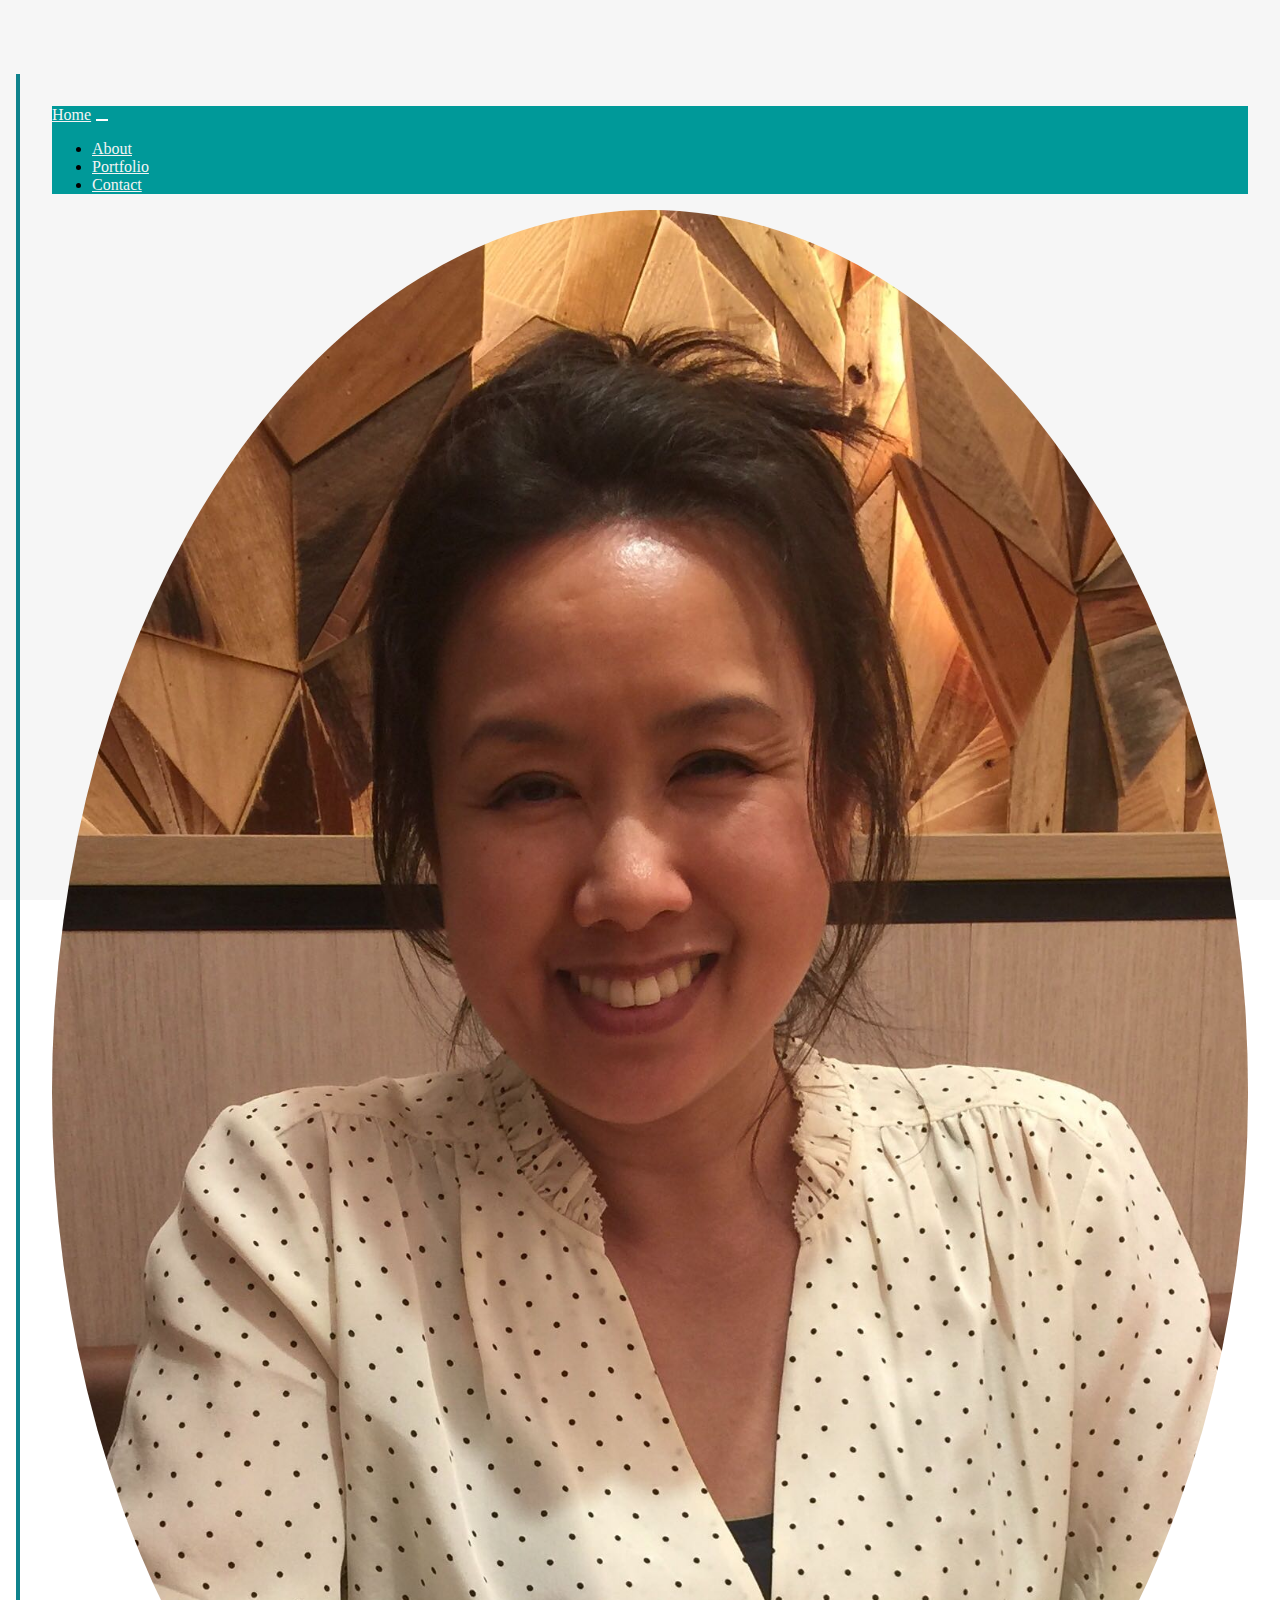
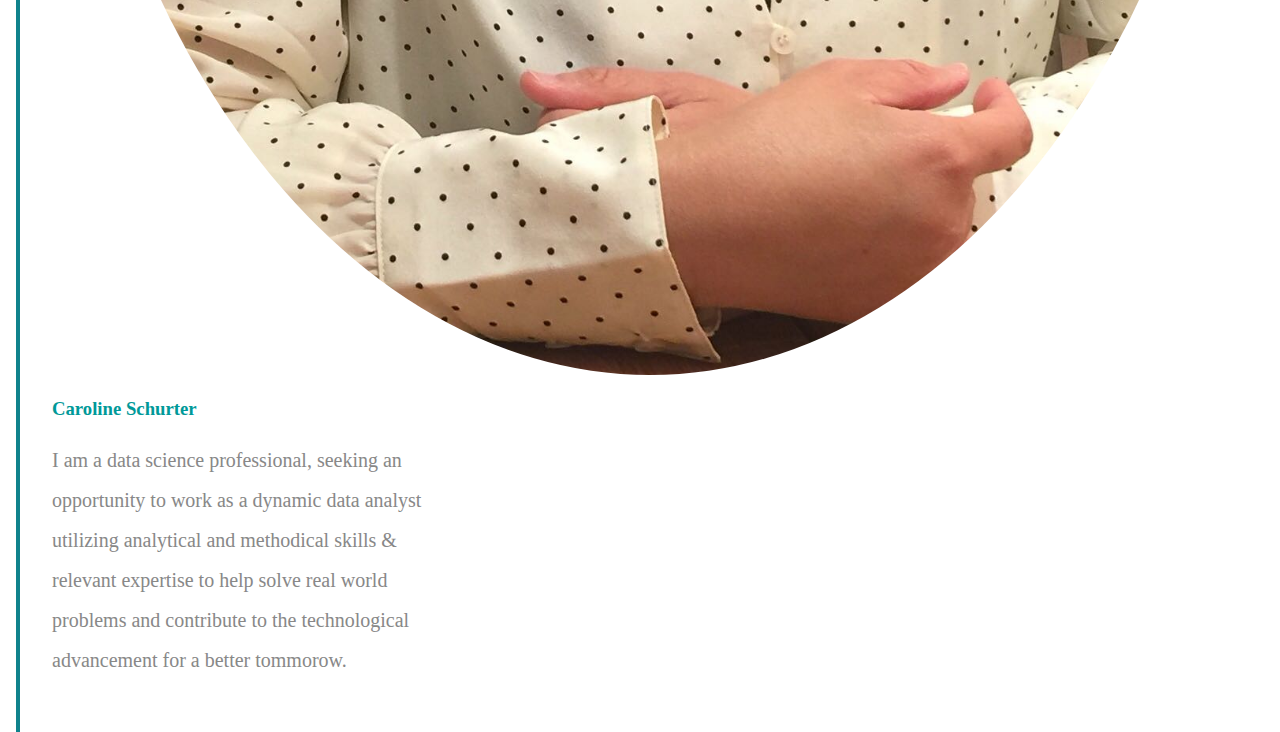
==== about.html @ fe6efc15 "updated files" ====
<!doctype html>
<html lang="en">
  <head>
    <!-- Required meta tags -->
    <meta charset="utf-8">
    <meta name="viewport" content="width=device-width, initial-scale=1, shrink-to-fit=no">
    <link rel="stylesheet" type="text/css" href="about.css">
    <link rel="stylesheet" type="text/css" href="main.css">
    <!-- Bootstrap CSS -->
    <link rel="stylesheet" href="https://stackpath.bootstrapcdn.com/bootstrap/4.1.3/css/bootstrap.min.css" integrity="sha384-MCw98/SFnGE8fJT3GXwEOngsV7Zt27NXFoaoApmYm81iuXoPkFOJwJ8ERdknLPMO" crossorigin="anonymous">
<!-- Optional JavaScript -->
    <!-- jQuery first, then Popper.js, then Bootstrap JS -->
    <script src="https://code.jquery.com/jquery-3.3.1.slim.min.js" integrity="sha384-q8i/X+965DzO0rT7abK41JStQIAqVgRVzpbzo5smXKp4YfRvH+8abtTE1Pi6jizo" crossorigin="anonymous"></script>
    <script src="https://cdnjs.cloudflare.com/ajax/libs/popper.js/1.14.3/umd/popper.min.js" integrity="sha384-ZMP7rVo3mIykV+2+9J3UJ46jBk0WLaUAdn689aCwoqbBJiSnjAK/l8WvCWPIPm49" crossorigin="anonymous"></script>
    <script src="https://stackpath.bootstrapcdn.com/bootstrap/4.1.3/js/bootstrap.min.js" integrity="sha384-ChfqqxuZUCnJSK3+MXmPNIyE6ZbWh2IMqE241rYiqJxyMiZ6OW/JmZQ5stwEULTy" crossorigin="anonymous"></script>
    <title>About Me</title>
  </head>
  <body>
    <div class="overlay">
    <div class="container about">
    <div class="description">
        <header class="header">
          <nav class="navbar navbar-expand-lg fixed-top primary ">  
            <a class="navbar-brand" href="index.html">Home</a>
              <button class="navbar-toggler" type="button" data-toggle="collapse" data-target="#navbarSupportedContent" aria-controls="navbarSupportedContent" aria-expanded="false" aria-label="Toggle navigation">  
              <span class="navbar-toggler-icon"></span>
              </button>
            <div class="collapse navbar-collapse " id="navbarSupportedContent">     
              <ul class="navbar-nav mr-4">
                <li class="nav-item">
                    <a class="nav-link" data-value="about" href="about.html">About</a>        
                </li>  
                <li class="nav-item">
                  <a class="nav-link " data-value="portfolio" href="portfolio.html">Portfolio</a>    
                </li>
                <li class="nav-item"> 
                  <a class="nav-link " data-value="contact" href="contact.html">Contact</a>       
                </li> 
              </ul> 
            </div>
          </nav>
        </header>

        
            <div class="row">
              <!-- left side-->
              <div class="col-lg-4 col-md-4 col-sm-12">
                  <img src="personal.jpg" class="img-fluid">
                  <!--<span class="text-justify">S.Web Developer</span>-->
              </div>

              <div class="col-lg-8 col-md-8 col-sm-12 desc">
          
                <h3>Caroline Schurter</h3>
                <p style="width:400px;">
                  I am a data science professional, seeking an opportunity to work
                  as a dynamic data analyst utilizing analytical and methodical skills & relevant expertise
                  to help solve real world problems and contribute to the technological advancement for a better tommorow.
                  </p>
              </div>
            </div>  
</div>
</div>
</div>

           
</body>
</html>
---- about.css ----
.about{
    margin: 4em 0;
    padding: 1em;
    position: relative;
   }
   .about h1{
    color:#009999;
    margin: 2em;
   }
   .about img{
    height: 100%;
       width: 100%;
       border-radius: 50%
   }
   .about span{
    display: block;
    color: #888;
    position: absolute;
    left: 115px;
   }
   .about .description{
    padding: 2em;
    border-left:4px solid #10828C;
   }
   .about .description h3{
    color: #009999;
   }
   .about .description p{
    line-height:2;
    color:#888;
   }
---- main.css ----
.navbar{ background:#009999;}
.nav-link , .navbar-brand{ color: #f4f4f4; cursor: pointer;}
.nav-link{ margin-right: 1em !important;}
.nav-link:hover{ background: #f4f4f4; color: #009999; }
.navbar-collapse{ justify-content: flex-end;}
.navbar-toggler{  background:#fff !important;}
.navbar-collapse{
    justify-content: flex-end;
   }
.bg-dark{background-color:#343a40!important}
.bg-primary{background-color:#007bff!important}
/*header style*/
.home_header{
    background-image: url("background.jpg");
    background-attachment: fixed;
    background-size: cover;
    background-position: center;
    height:1000px;
   }
   .overlay{
    position: absolute;
    min-height: 100%;
    min-width: 100%;
    left: 0;
    top: 0;
    background: rgba(244, 244, 244, 0.79);
   }
   .description{
    position: absolute;
    top: 30%;
    margin: auto;
    padding: 2em;
}
.description h1{
 /*color:#F97300;*/
color:#009999;
}
.description p{
 color:#666;
 font-size: 20px;
 /*width: 50%;*/
 line-height: 1.5;
}
.description button{
 /*border:1px  solid #F97300;*/
 border:1px  solid #009999;
 /*background:#F97300;*/
 background: #009999;
 color:#fff;
}

/*Contact CSS*/

.contact-form{
    margin: 6em 0;
    position: relative;  
   }
   .contact-form h1{
    padding:2em 1px;
    color: #009999; 
   }
   .contact-form .right{
    max-width: 600px;
   }
   .contact-form .right .btn-secondary{
    background:  #009999;
    color: #fff;
    border:0;
   }
   .contact-form .right .form-control::placeholder{
    color: #888;
    font-size: 16px;
   }
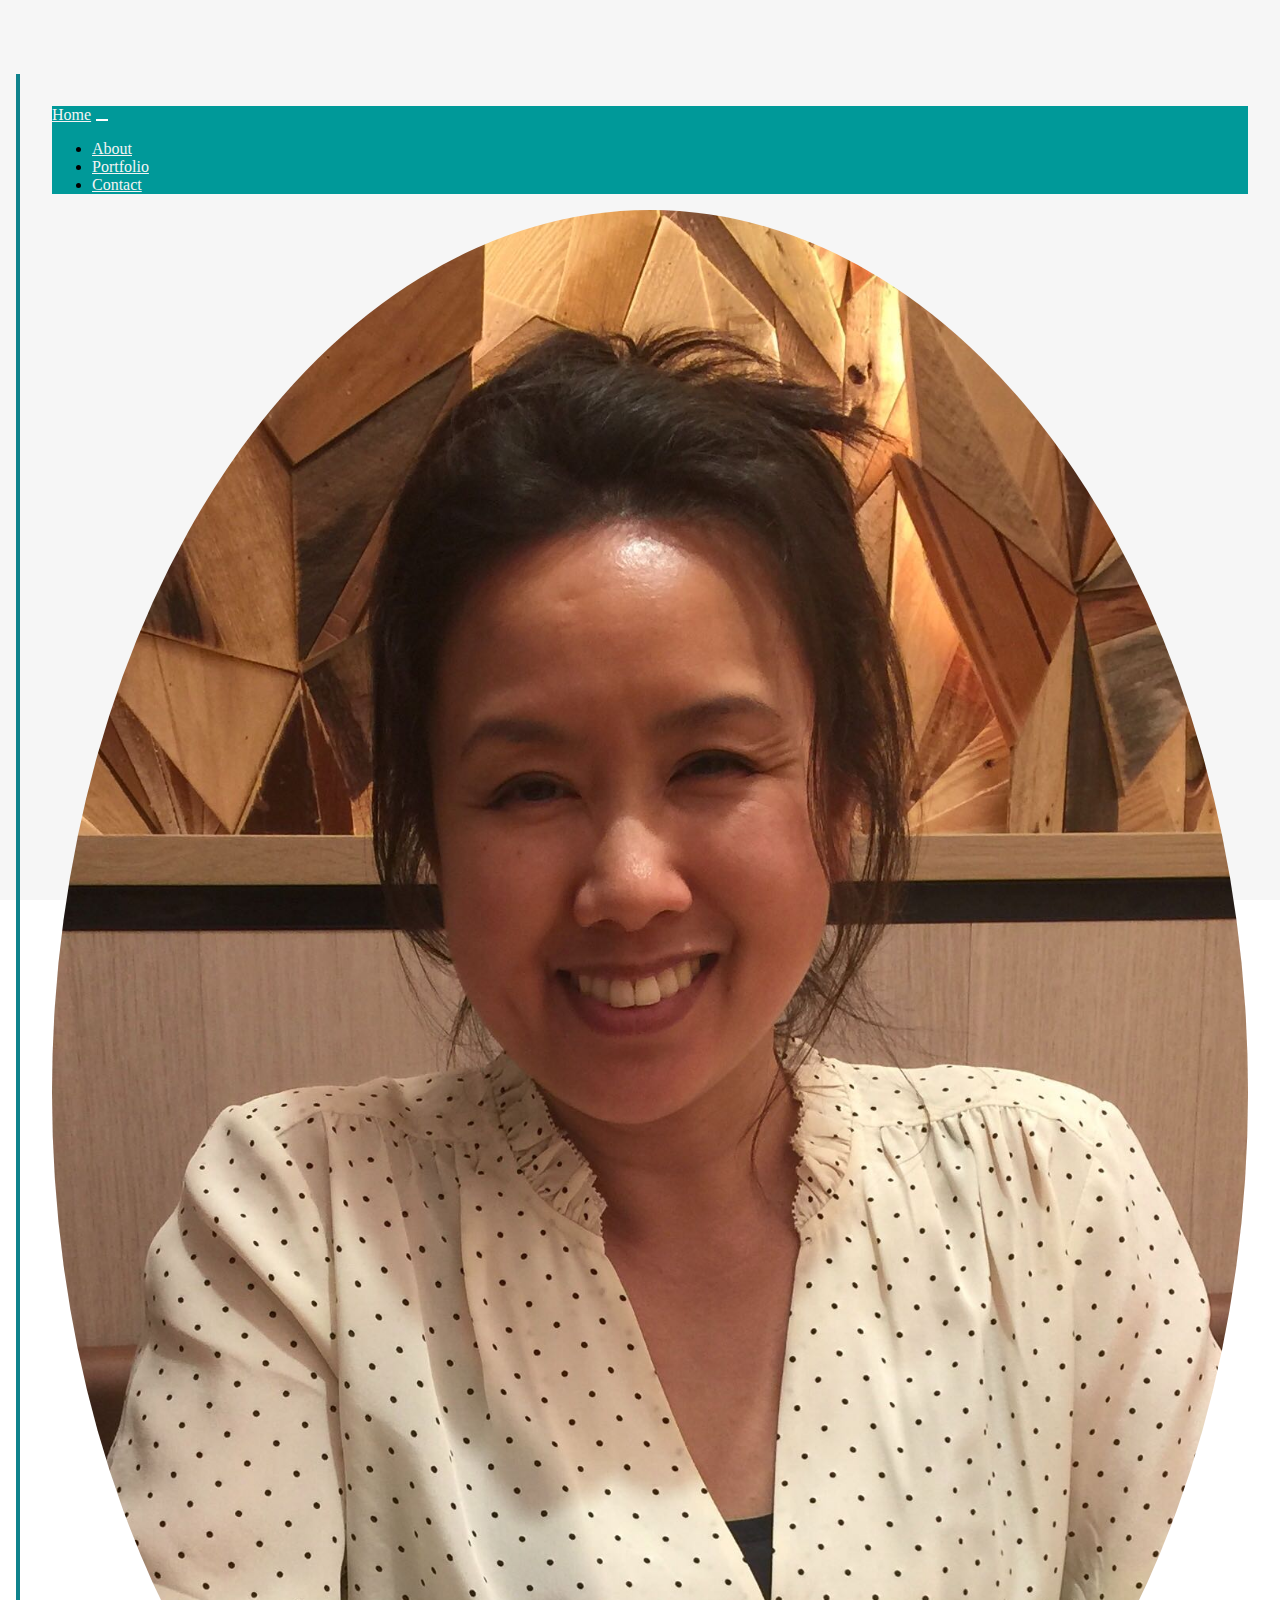
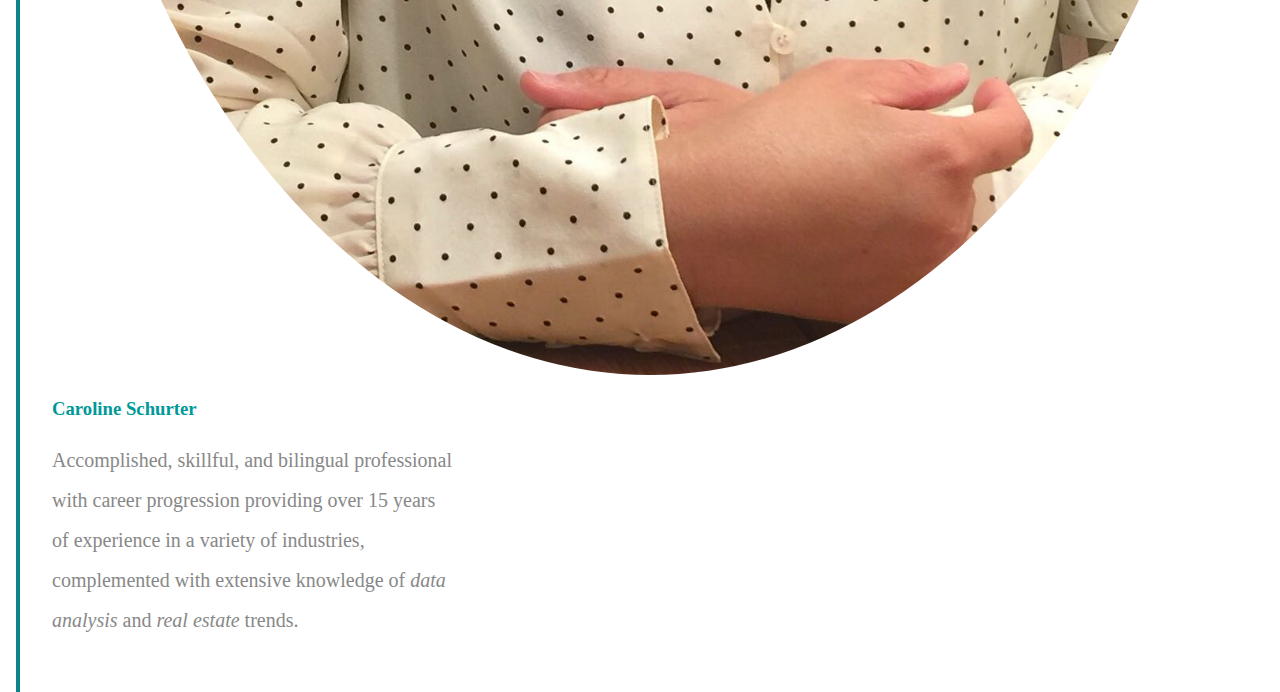
==== commit f5b44401: "updates" ====
--- a/about.html
+++ b/about.html
@@ -53,9 +53,8 @@
           
                 <h3>Caroline Schurter</h3>
                 <p style="width:400px;">
-                  I am a data science professional, seeking an opportunity to work
-                  as a dynamic data analyst utilizing analytical and methodical skills & relevant expertise
-                  to help solve real world problems and contribute to the technological advancement for a better tommorow.
+                    Accomplished, skillful, and bilingual professional with career progression providing over 15 years of experience in a variety of industries, 
+                    complemented with extensive knowledge of <i>data analysis</i> and <i>real estate </i>trends.
                   </p>
               </div>
             </div>  
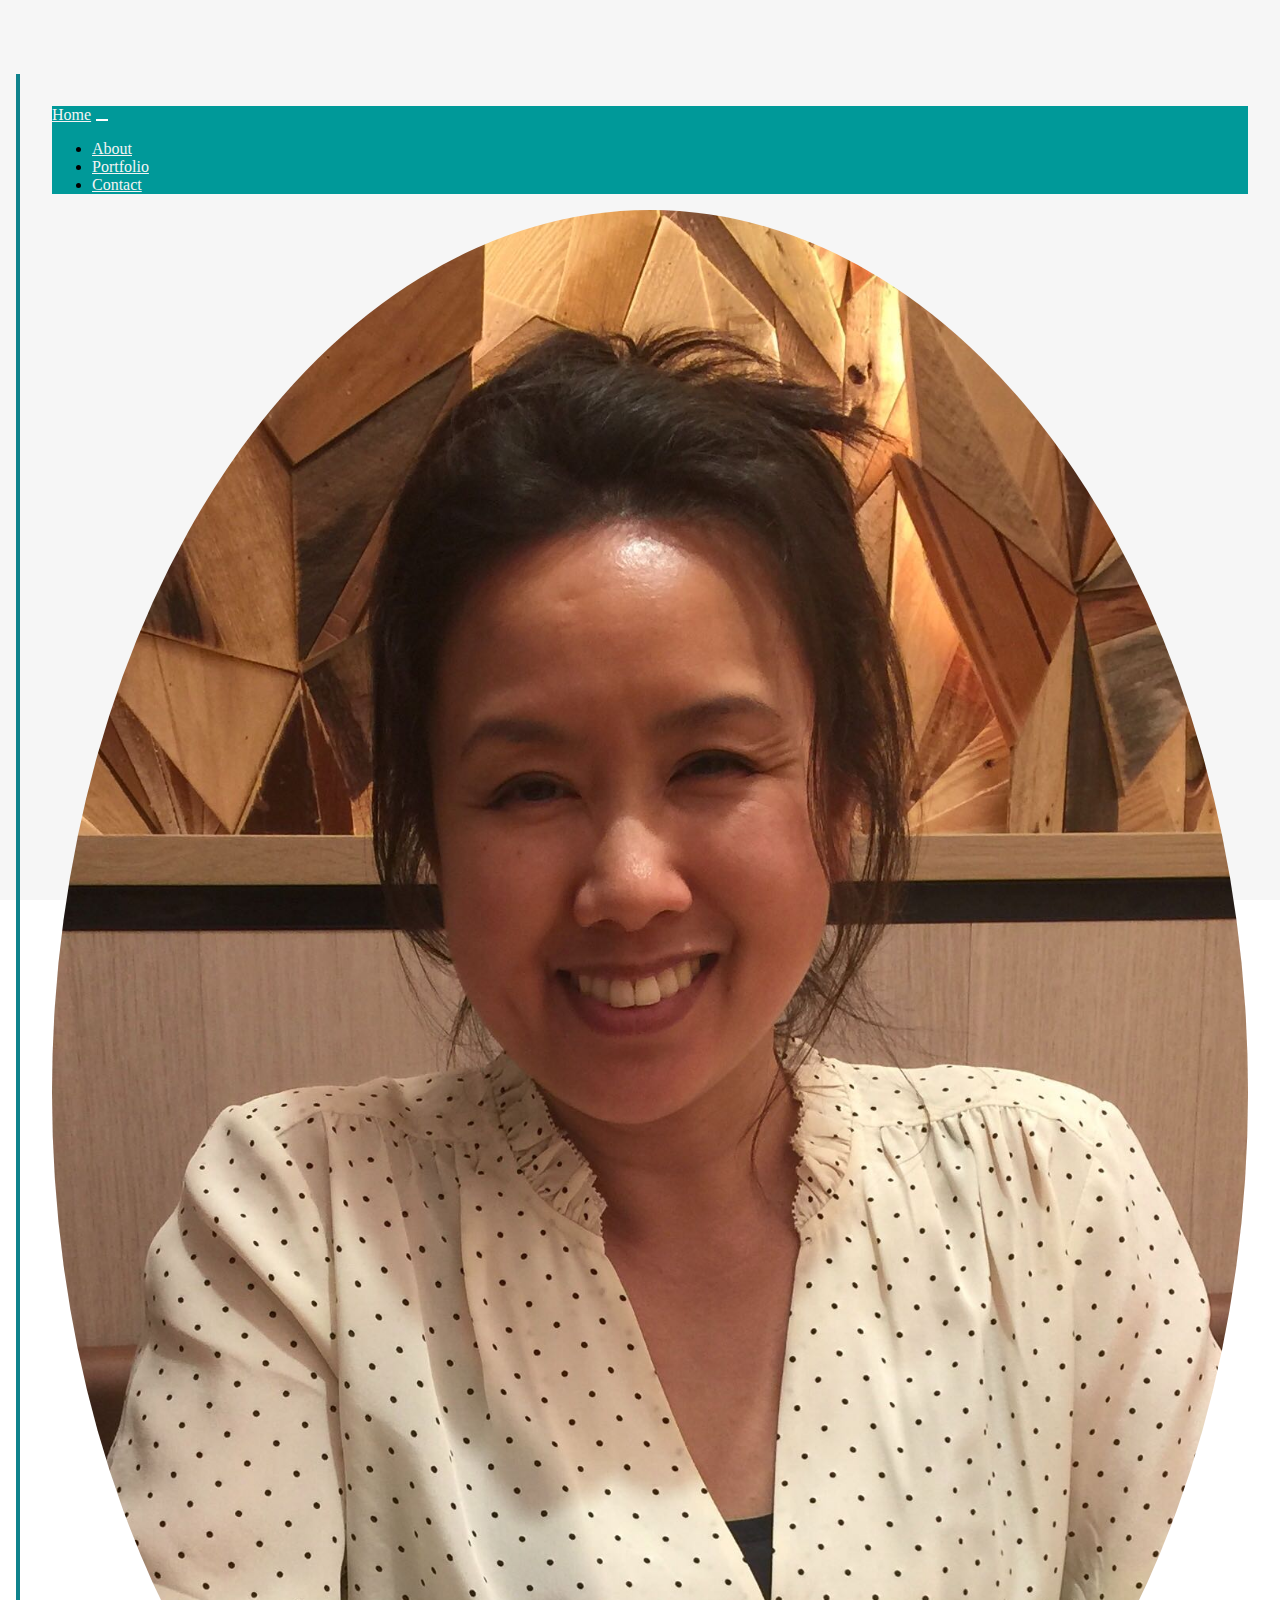
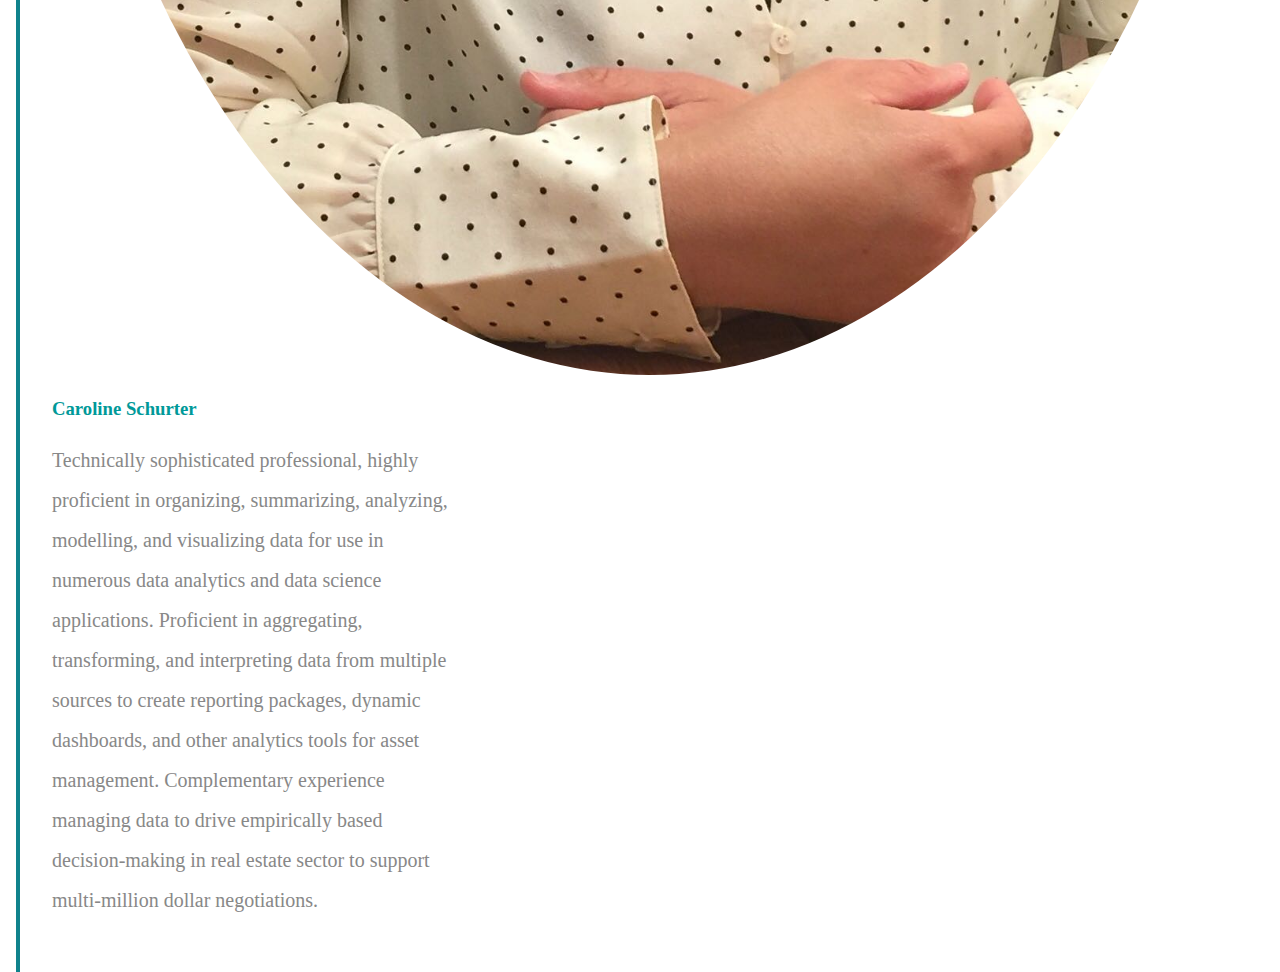
==== commit 7f30715c: "updates" ====
--- a/about.html
+++ b/about.html
@@ -53,8 +53,10 @@
           
                 <h3>Caroline Schurter</h3>
                 <p style="width:400px;">
-                    Accomplished, skillful, and bilingual professional with career progression providing over 15 years of experience in a variety of industries, 
-                    complemented with extensive knowledge of <i>data analysis</i> and <i>real estate </i>trends.
+                  Technically sophisticated professional, highly proficient in organizing, summarizing, analyzing, modelling, and visualizing data 
+                  for use in numerous data analytics and data science applications. Proficient in aggregating, transforming, and interpreting data 
+                  from multiple sources to create reporting packages, dynamic dashboards, and other analytics tools for asset management. Complementary 
+                  experience managing data to drive empirically based decision-making in real estate sector to support multi-million dollar negotiations.
                   </p>
               </div>
             </div>  
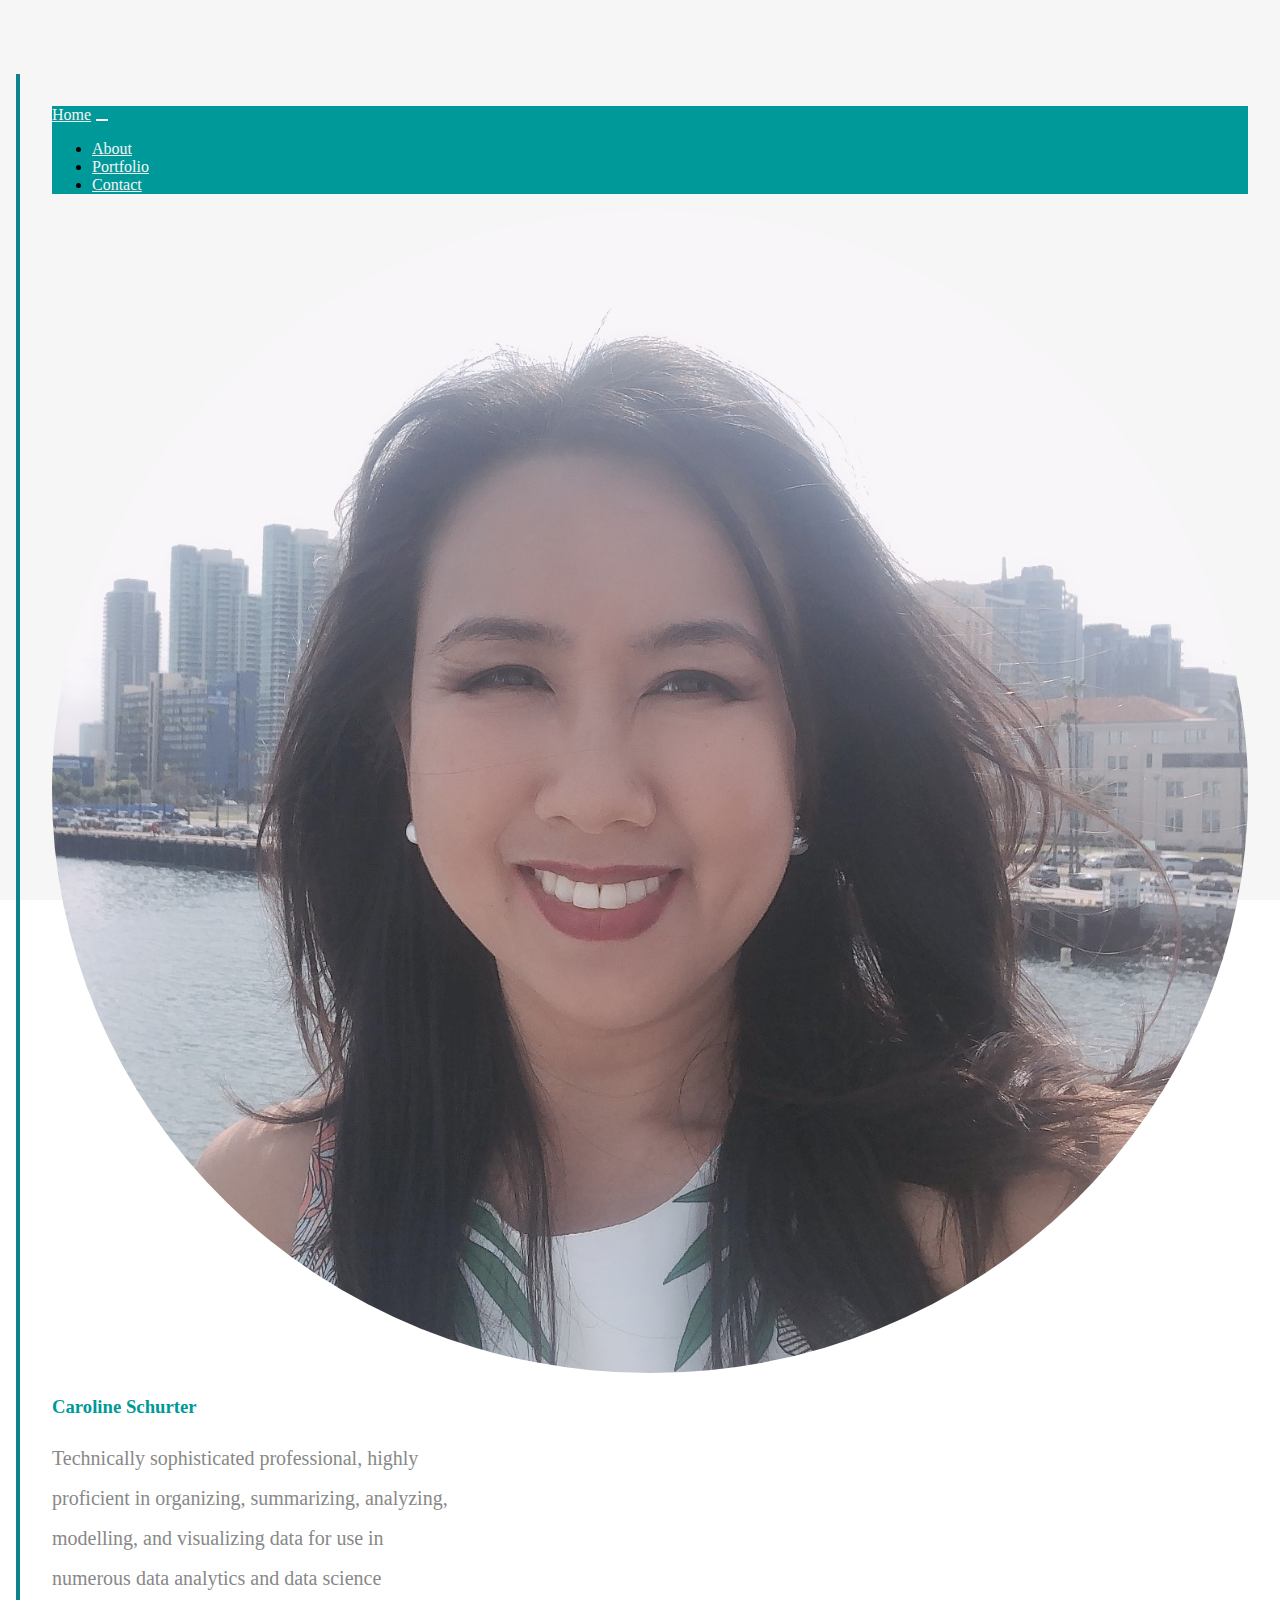
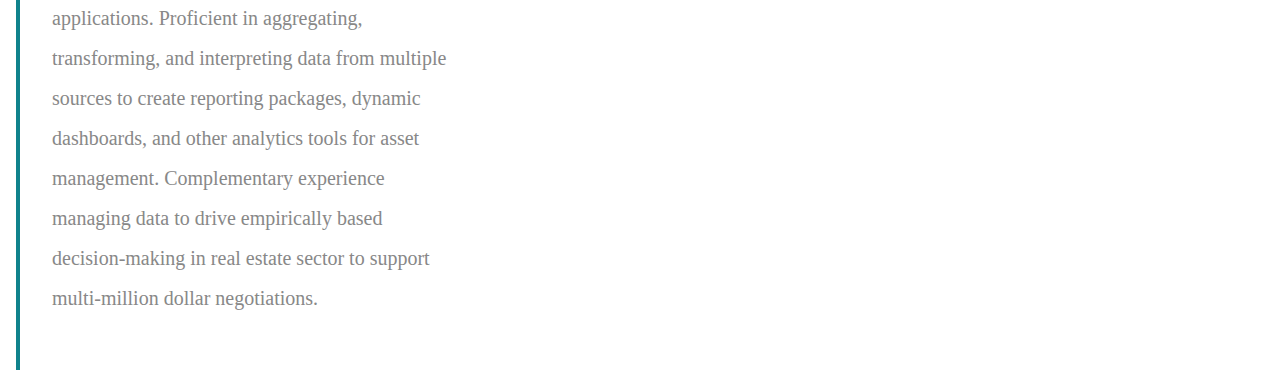
==== commit 2a851f46: "updates" ====
--- a/about.html
+++ b/about.html
@@ -45,7 +45,7 @@
             <div class="row">
               <!-- left side-->
               <div class="col-lg-4 col-md-4 col-sm-12">
-                  <img src="personal.jpg" class="img-fluid">
+                  <img src="personal1.jpg" class="img-fluid">
                   <!--<span class="text-justify">S.Web Developer</span>-->
               </div>
 
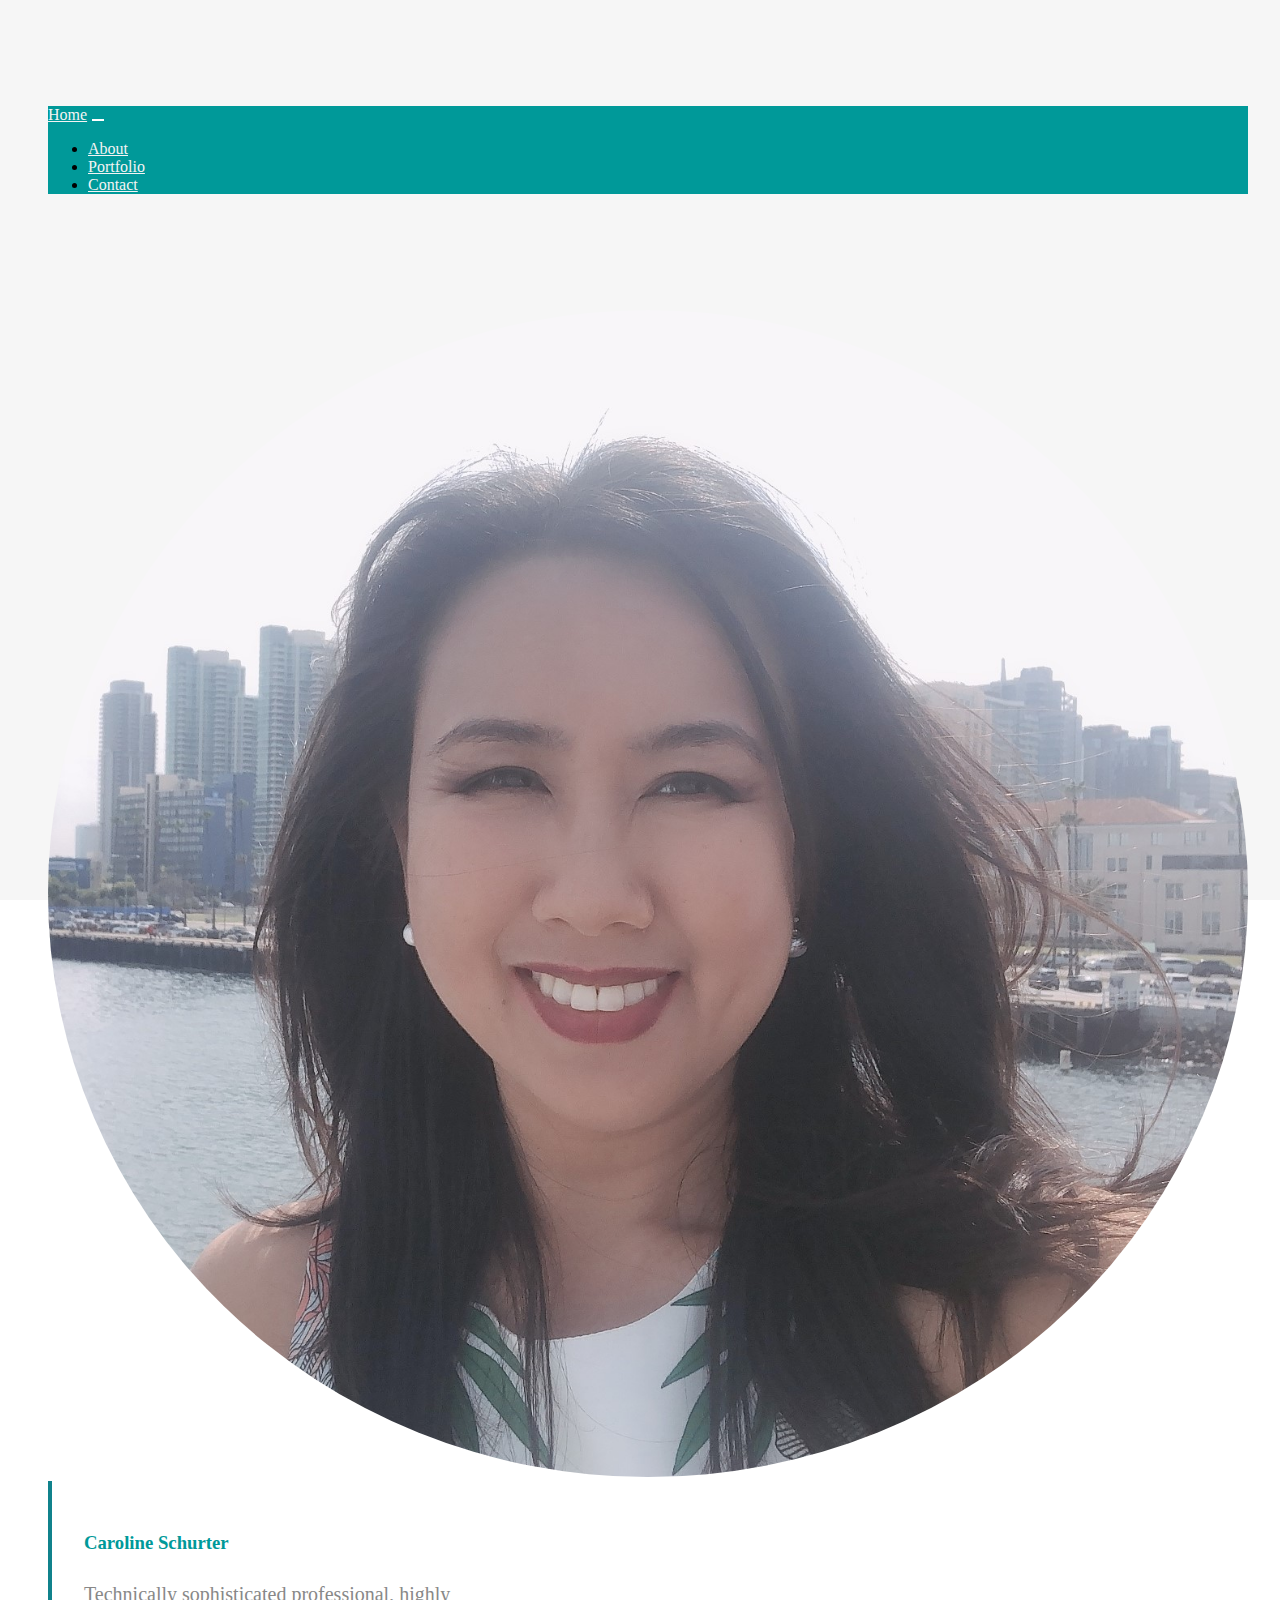
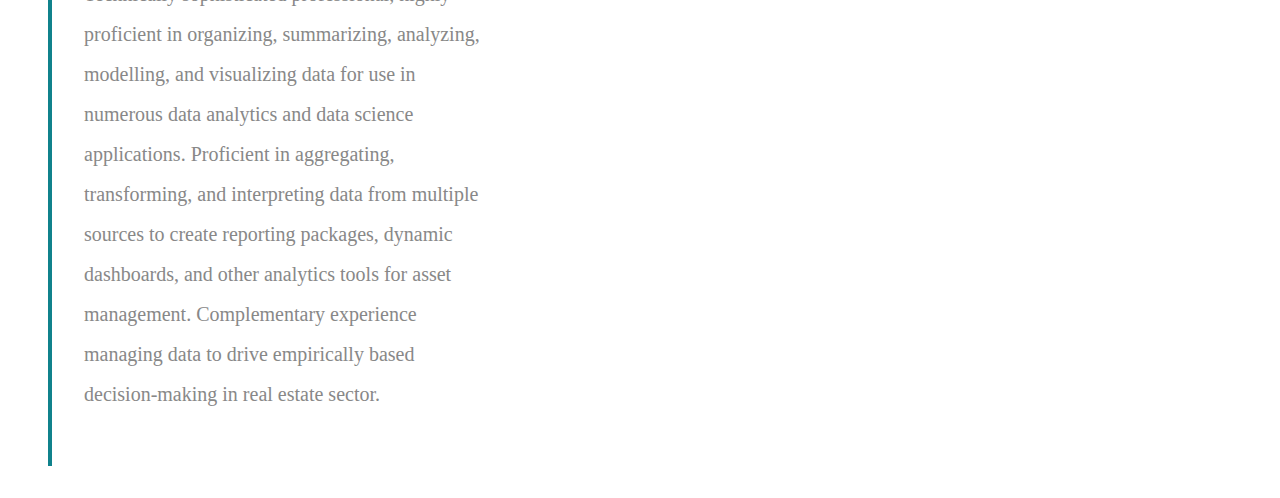
==== commit db96ac96: "updates" ====
--- a/about.html
+++ b/about.html
@@ -56,7 +56,7 @@
                   Technically sophisticated professional, highly proficient in organizing, summarizing, analyzing, modelling, and visualizing data 
                   for use in numerous data analytics and data science applications. Proficient in aggregating, transforming, and interpreting data 
                   from multiple sources to create reporting packages, dynamic dashboards, and other analytics tools for asset management. Complementary 
-                  experience managing data to drive empirically based decision-making in real estate sector to support multi-million dollar negotiations.
+                  experience managing data to drive empirically based decision-making in real estate sector.
                   </p>
               </div>
             </div>  
--- a/about.css
+++ b/about.css
@@ -8,7 +8,8 @@
     margin: 2em;
    }
    .about img{
-    height: 100%;
+       margin-top: 100px;
+       height: 65%; 
        width: 100%;
        border-radius: 50%
    }
@@ -20,7 +21,7 @@
    }
    .about .description{
     padding: 2em;
-    border-left:4px solid #10828C;
+    /* border-left:4px solid #10828C; */
    }
    .about .description h3{
     color: #009999;
@@ -28,4 +29,14 @@
    .about .description p{
     line-height:2;
     color:#888;
+   }
+
+   .desc {
+    padding: 2em;
+    border-left:4px solid #10828C;
+   }
+
+   .about.desc p{
+    line-height: 2;
+    color:#888;
    }